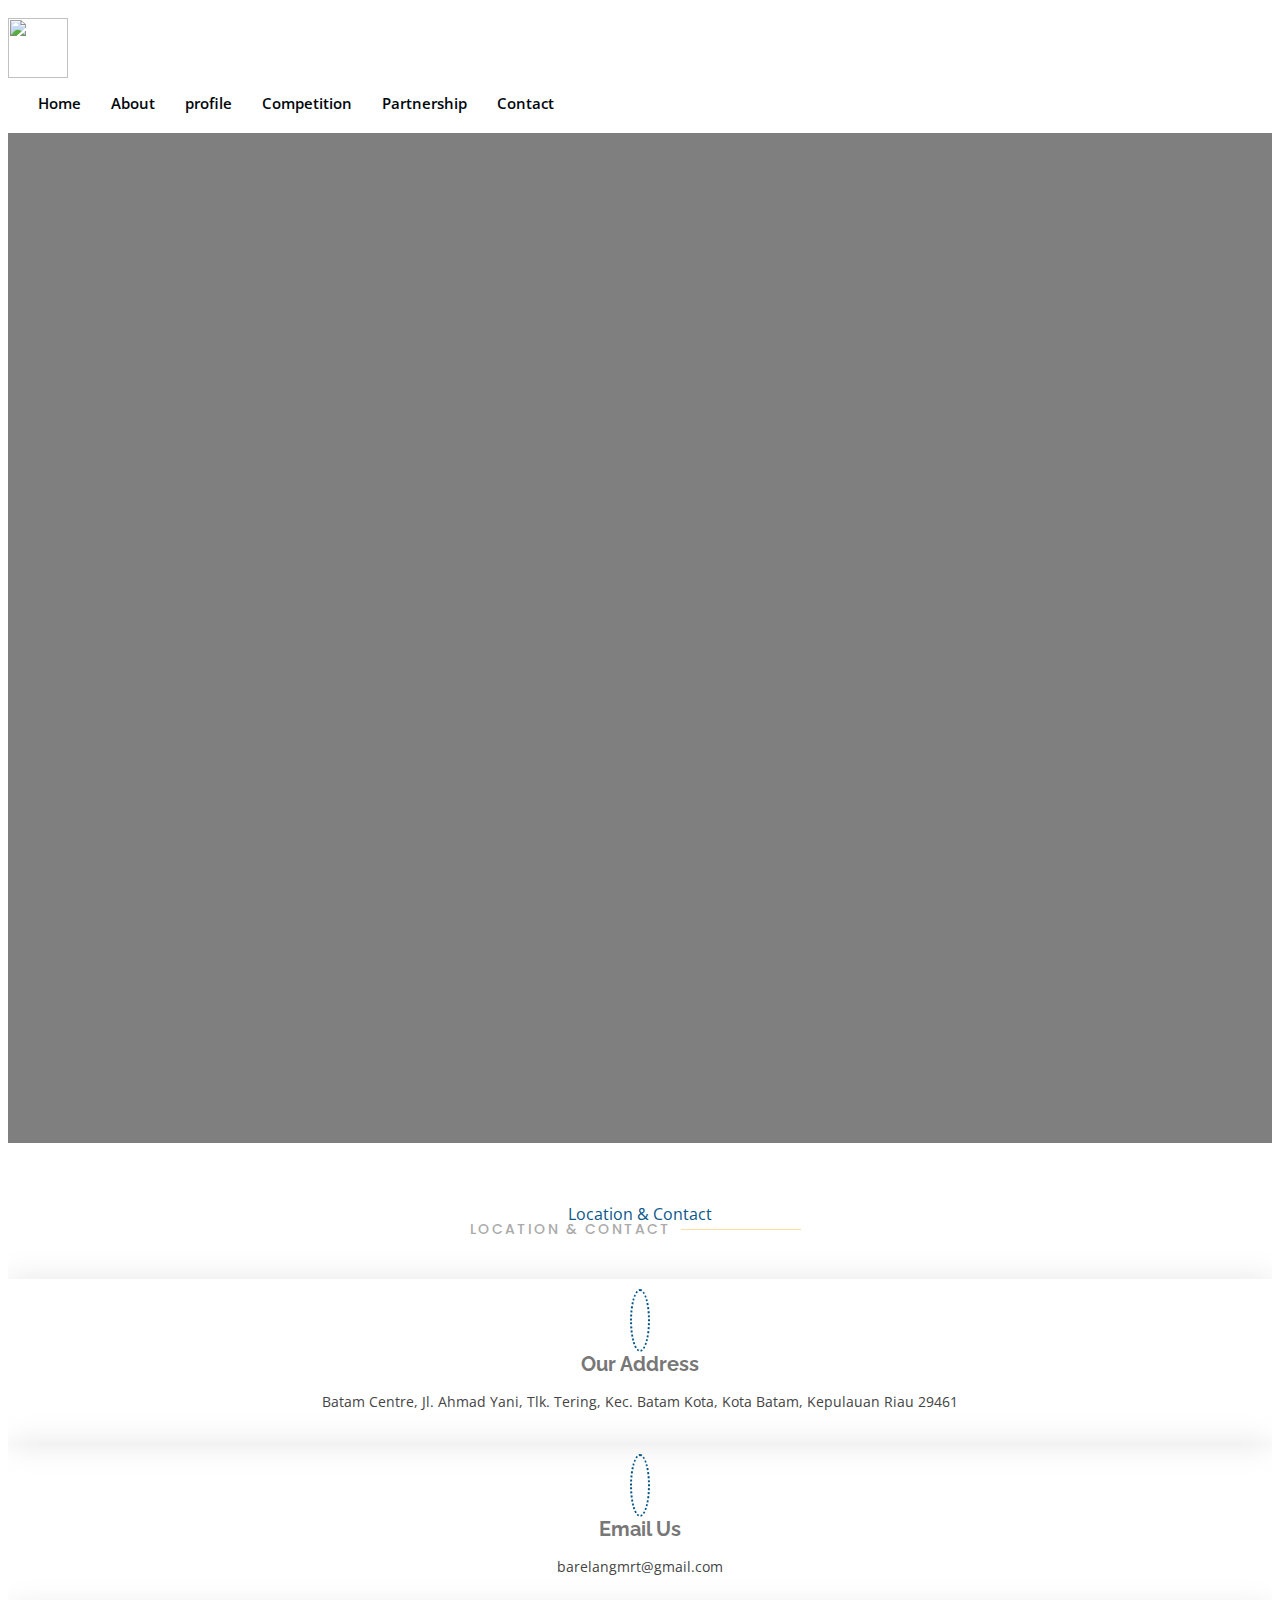
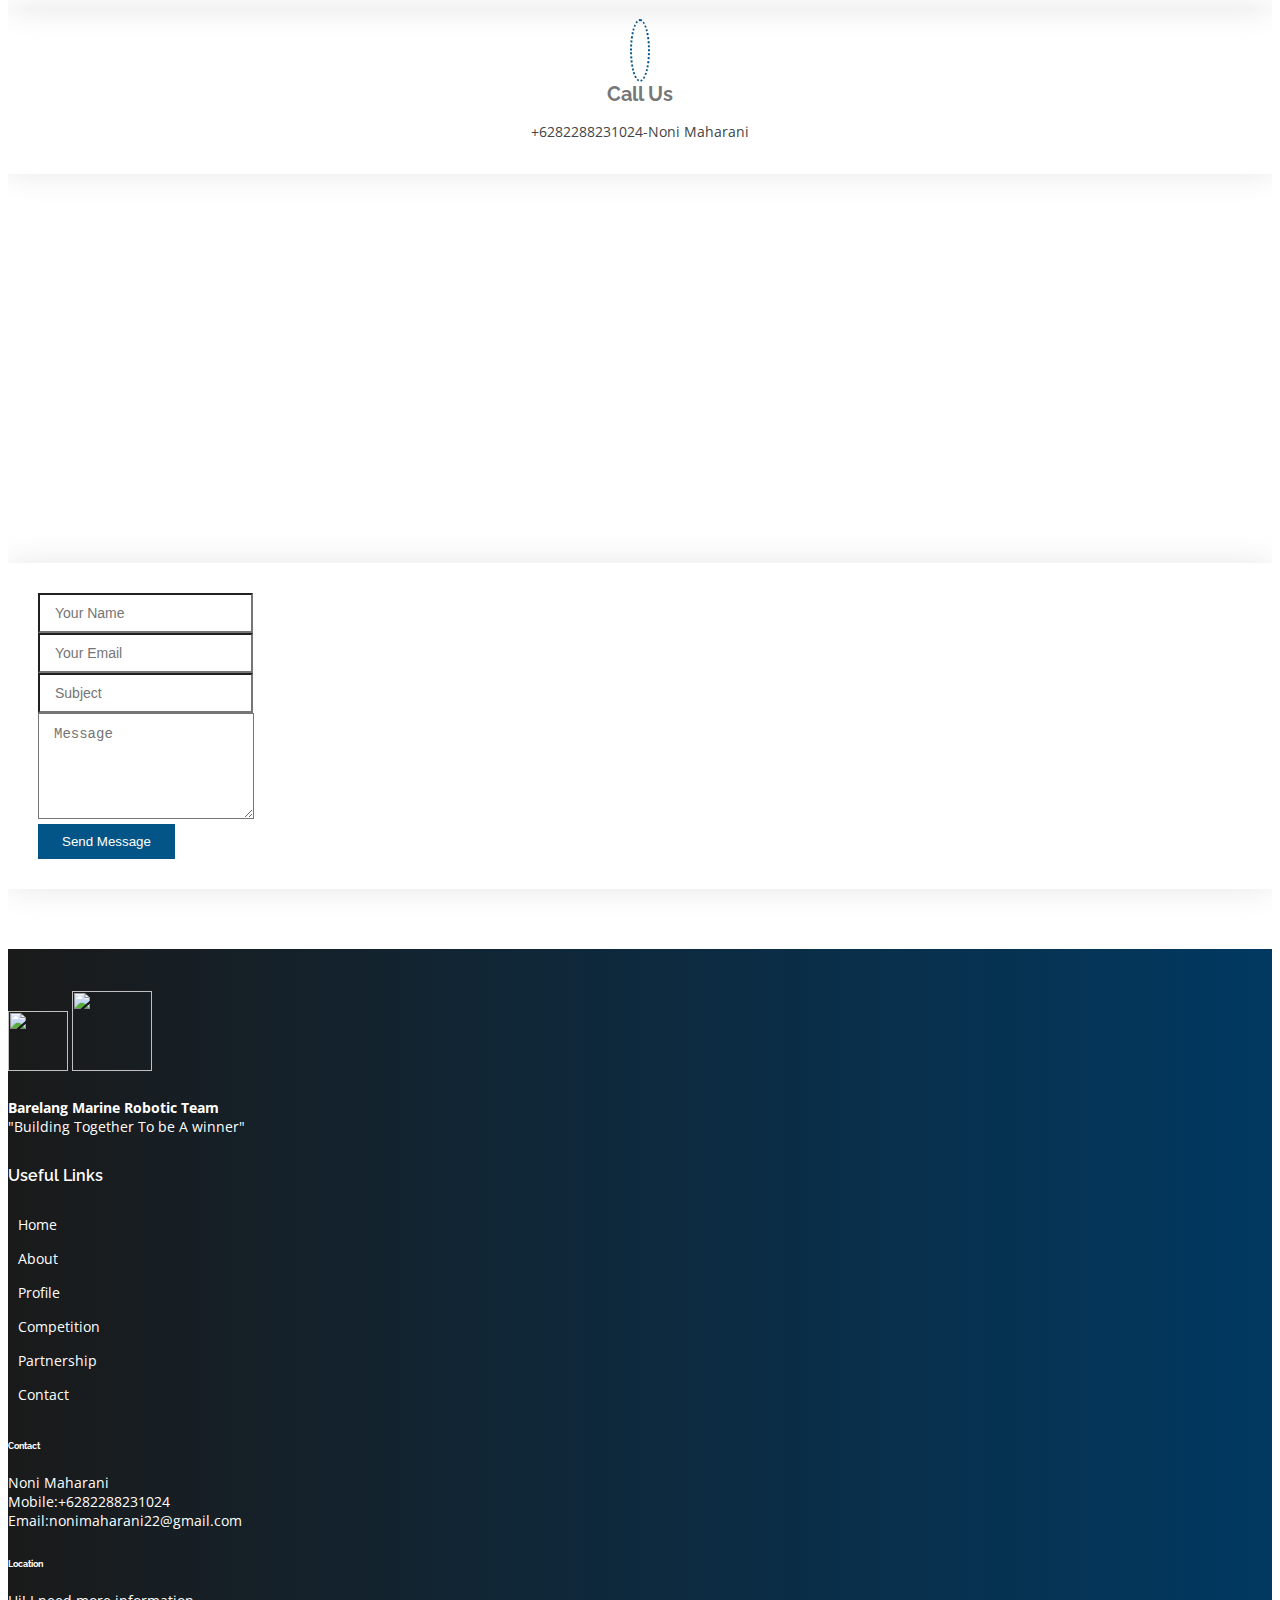
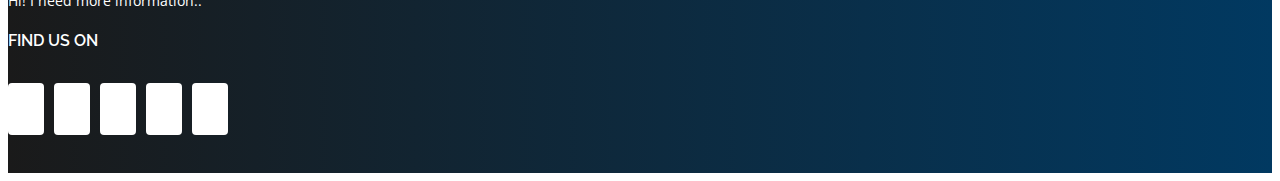
==== contact.html @ 6952b958 "Add files via upload" ====
<!DOCTYPE html>
<html lang="id">

<head>
    <meta charset="UTF-8">
    <meta name="viewport" content="width=device-width, initial-scale=1.0">

    <title>BRAIL POLIBATAM</title>
    <meta content="" name="description">
    <meta content="" name="keywords">
    <meta name="theme-color" content="#0d0072"/>
    <link rel="manifest" href="assets/js/web.webmanifest">
    <link rel="apple-touch-icon" href="assets/img/logo-barelang.png">
    
    <!-- Favicons -->
        <link href="assets/img/logo-barelang.png" rel="icon">

     <!-- Google Fonts -->
    <link href="https://fonts.googleapis.com/css?family=Open+Sans:300,300i,400,400i,600,600i,700,700i|Raleway:300,300i,400,400i,500,500i,600,600i,700,700i|Poppins:300,300i,400,400i,500,500i,600,600i,700,700i" rel="stylesheet">

     <!-- Vendor CSS Files -->
        <link href="assets/vendor/aos/aos.css" rel="stylesheet">
        <link href="assets/vendor/bootstrap/css/bootstrap.min.css" rel="stylesheet">
        <link href="assets/vendor/bootstrap-icons/bootstrap-icons.css" rel="stylesheet">
        <link href="assets/vendor/boxicons/css/boxicons.min.css" rel="stylesheet">
        <link href="assets/vendor/glightbox/css/glightbox.min.css" rel="stylesheet">
        <link href="assets/vendor/remixicon/remixicon.css" rel="stylesheet">
        <link href="assets/vendor/swiper/swiper-bundle.min.css" rel="stylesheet">
    <!-- Template Main CSS File -->
        <link href="assets/css/style.css" rel="stylesheet">
</head>

<body>
    <!-- ======= Header ======= -->
  <header id="header" class="fixed-top ">
    <div class="container d-flex align-items-center justify-content-lg-between">

      <!-- <h1 class="logo me-auto me-lg-0"><img style="width: 100px;px;height: -100px;px;" src="assets/img/logo-barelang.png"></h1> -->
      <img src="assets/img/logo-barelang.png" class="" width="60" height="60" alt="" style="margin-right:  50px;">
      <!-- .navbar -->
      <nav id="navbar" class="navbar order-last order-lg-0">
        <ul>
          <li><a class="nav-link scrollto active" href="index.html">Home</a></li>
          <li><a class="nav-link scrollto" href="struktur.html">About</a></li>
          <li><a class="nav-link scrollto" href="#history">profile</a></li>
          <li><a class="nav-link scrollto" href="#team">Competition</a></li>
          <li><a class="nav-link scrollto" href="#contact">Partnership</a></li>
          <li><a class="nav-link scrollto" href="contact.html">Contact</a></li>
        </ul>
        <i class="bi bi-list mobile-nav-toggle"></i>
      </nav>
      <!-- .navbar -->
    </div>
  </header>
<!-- End Header -->


 <!-- ======= Hero Section ======= -->
 <section id="hero" class="d-flex align-items-center">
  <div class="container position-relative" data-aos="fade-up" data-aos-delay="500">
    <center><h1>Location & Contact</h1></center>
    <center><a href="contact.html" class="btn-get-started scrollto">Get Started</a>
  </div>
</section><!-- End Hero -->

<!-- ======= Contact Section ======= -->
 
  <section id="contact1" class="contact1">
    <div class="container">
   
      <div class="section-title">
        <center><span>Location & Contact</span></center><span>
          <center><h2>Location & Contact</h2></center>
      </div>
     
      <div class="row" data-aos="fade-up">
        <div class="col-lg-4 col-md-6">
          <div class="info-box mb-4">
            <i class="bx bx-map"></i>
            <h3>Our Address</h3>
            <p>Batam Centre, Jl. Ahmad Yani, Tlk. Tering, 
                Kec. Batam Kota, Kota Batam, Kepulauan Riau 29461</p>
          </div>
        </div>
        
        <div class="col-lg-4 col-md-6">
            <div class="info-box mb-4">
              <i class="bx bx-envelope"></i>
              <h3>Email Us</h3>
              <p>barelangmrt@gmail.com</p>
            </div>
          </div>

          <div class="col-lg-4 col-md-6">
            <div class="info-box  mb-4">
              <i class="bx bx-phone-call"></i>
              <h3>Call Us</h3>
              <p>+6282288231024-Noni Maharani</p>
            </div>
          </div>

        </div>

      <div class ="container">
        <div class="row">
          <div class="col-lg-6 ">
            <iframe class="mb-4 mb-lg-0" src="https://www.google.com/maps/d/embed?mid=1Iu_VVcenQGxJH0qJL_sqmbbxE8Q&ehbc=2E312F" frameborder="0" style="border:0; width: 100%; height: 384px;" allowfullscreen></iframe>
          </div>

          <div class="col-lg-6">
            <form action="forms/contact.php" method="post" role="form" class="php-email-form">
              <div class="row">
                <div class="col-md-6 form-group">
                  <input type="text" name="name" class="form-control" id="name" placeholder="Your Name" required>
                </div>
                <div class="col-md-6 form-group mt-3 mt-md-0">
                  <input type="email" class="form-control" name="email" id="email" placeholder="Your Email" required>
                </div>
              </div>
              <div class="form-group mt-3">
                <input type="text" class="form-control" name="subject" id="subject" placeholder="Subject" required>
              </div>
              <div class="form-group mt-3">
                <textarea class="form-control" name="message" rows="5" placeholder="Message" required></textarea>
              </div>
              <div class="my-3">
                <div class="loading">Loading</div>
                <div class="error-message"></div>
                <div class="sent-message">Your message has been sent. Thank you!</div>
              </div>
              <div class="text-center"><button type="submit">Send Message</button></div>
            </form>
          </div>

        </div>

      </div>
    </section><!-- End Contact Section -->

    <!-- ======= Footer ======= -->
  <footer id="footer">
    <div class="footer-top">
      <div class="container">
        <div class="row">

          <div class="col-lg-3 col-md-6">
            <div class="footer-info">
              <img  src="assets/img/polibatam-logo.png.webp" style="height: 60px; width: 60px;"  style="margin-right:  -60px;">
              <img  src="assets/img/logo-barelang.png" style="height: 80px; width: 80px;" style="margin-right:  -60px;">
              <div class="copyright">
             <strong><span>Barelang Marine Robotic Team </span></strong><br>"Building Together To be A winner"</br>
               </div> 
            </div>
          </div>

          <div class="col-lg-2 col-md-6 footer-links">
            <h4>Useful Links</h4>
            <ul>
              <li><i class="bx bx-chevron-right"></i> <a href="index.html">Home</a></li>
              <li><i class="bx bx-chevron-right"></i> <a href="struktur.html">About</a></li>
              <li><i class="bx bx-chevron-right"></i> <a href="#">Profile</a></li>
              <li><i class="bx bx-chevron-right"></i> <a href="irc22.html">Competition</a></li>
              <li><i class="bx bx-chevron-right"></i> <a href="">Partnership</a></li>
              <li><i class="bx bx-chevron-right"></i> <a href="contact.html">Contact</a></li>
            </ul>
          </div>

          <div class="col-lg-3 col-md-5 footer-links">
            <!-- <h4>Strukture Dosen</h4> -->
                  <div class="card-body">
                    <li class="list-group-item border-0 d-flex align-items-center px-0 mb-1">
                      <div class="avatar me-2">
                        <!-- <img src="assets/img/polibatam-logo.png.webp" alt="" class="border-radius-lg shadow" style="width:50px;height: 45px;" > -->
                      </div>
                      <div class="d-flex align-items-start flex-column justify-content-center">
                        <h6 class="mb-0 text-sm">Contact</h6>
                        <p class="mb-0 text-xs">Noni Maharani <br> Mobile:+6282288231024  <br> Email:nonimaharani22@gmail.com</p>
                      </div>
                    </li>

                     

                      <li class="list-group-item border-0 d-flex align-items-center px-0 mb-1">
                        <div class="avatar me-2">
                          <!-- <img src="assets/img/polibatam-logo.png.webp" alt="" class="border-radius-lg shadow" style="width:50px;height: 45px;" > -->
                        </div>
                        <div class="d-flex align-items-start flex-column justify-content-center">
                          <h6 class="mb-0 text-sm">Location

                          </h6>
                          <p class="mb-0 text-xs">Hi! I need more information..</p>
                        </div>
                      </li>

                      
                  </div>
          </div>

          <div class="col-lg-4 col-md-4 footer-newsletter">
            <p> <div class="social-links mt-3">
              <h4>FIND US ON</h4>
              <a href="https://twitter.com/barelangmrt" class="twitter"><i class="bx bxl-twitter"></i></a>
              <a href="https://www.facebook.com/profile.php?id=100079520006653" class="facebook"><i class="bx bxl-facebook"></i></a>
              <a href="https://instagram.com/brailpolibatam?igshid=YmMyMTA2M2Y=" class="instagram"><i class="bx bxl-instagram"></i></a>
              <a href="https://youtube.com/channel/UCSx0rQeY7OEykHnznyTiXyw" class="google-plus"><i class="bx bxl-youtube"></i></a>
              <a href="#" class="linkedin"><i class="bx bxl-linkedin"></i></a>
            </div></p>
          </div>
        </div>
      </div>
    </div>
  </footer><!-- End Footer -->

  <div id="preloader"></div>
  <a href="#" class="back-to-top d-flex align-items-center justify-content-center"><i class="bi bi-arrow-up-short"></i></a>

  <!-- Vendor JS Files -->
  <script src="assets/vendor/purecounter/purecounter_vanilla.js"></script>
  <script src="assets/vendor/aos/aos.js"></script>
  <script src="assets/vendor/bootstrap/js/bootstrap.bundle.min.js"></script>
  <script src="assets/vendor/glightbox/js/glightbox.min.js"></script>
  <script src="assets/vendor/isotope-layout/isotope.pkgd.min.js"></script>
  <script src="assets/vendor/swiper/swiper-bundle.min.js"></script>
  <script src="assets/vendor/php-email-form/validate.js"></script>

  <!-- Template Main JS File -->
  <script src="assets/js/main.js"></script>
    <script src="assets/js/register.js"></script>
</body>
</html>
---- assets/css/style.css ----
body {
    font-family: "Open Sans", sans-serif;
    color: #0c5789;
  }
  
  a {
    color: #f68a1f;
    text-decoration: none;
  }
  
  a:hover {
    color: #d3ad7f;
    text-decoration: none;
  }
  
  h1,
  h2,
  h3,
  h4,
  h5,
  h6 {
    font-family: "Raleway", sans-serif;
  }
  
  .btn{
    margin-top: 1rem;
    display: inline-block;
    padding:.5rem 3rem;
    font-size: 1rem;
    color:#fff;
    background: #d3ad7f;
    cursor: pointer;
  }
  
  /*--------------------------------------------------------------
  # Back to top button
  --------------------------------------------------------------*/
  .back-to-top {
    position: fixed;
    visibility: hidden;
    opacity: 0;
    right: 15px;
    bottom: 15px;
    z-index: 996;
    /* background: ; */
    width: 40px;
    height: 40px;
    border-radius: 4px;
    transition: all 0.4s;
  }
  
  .back-to-top i {
    font-size: 28px;
    color: #151515;
    line-height: 0;
  }
  
  .back-to-top:hover {
    background: #151515;
  }
  
  .back-to-top:hover i {
    color: #ffc451;
  }
  
  .back-to-top.active {
    visibility: visible;
    opacity: 1;
  }
  
  /*--------------------------------------------------------------
  # Preloader
  --------------------------------------------------------------*/
  #preloader {
    position: fixed;
    top: 0;
    left: 0;
    right: 0;
    bottom: 0;
    z-index: 9999;
    overflow: hidden;
    background: rgb(1, 20, 48); 
    /* background: url(../img/KRT.png); */
  }
  
  #preloader:before {
    content: "";
    position: fixed;
    top: calc(50% - 0px);
    left: calc(50% - 30px);
    border: 6px solid #fff;
    border-top-color: rgb(5, 49, 116);
    border-bottom-color: rgb(5, 48, 116);
    border-radius: 50%;
    width: 60px;
    height: 60px;
    -webkit-animation: animate-preloader 50s linear infinite;
    animation: animate-preloader 50s linear infinite;
  }
  
  @-webkit-keyframes animate-preloader {
    0% {
      transform: rotate(0deg);
    }
  
    100% {
      transform: rotate(360deg);
    }
  }
  
  @keyframes animate-preloader {
    0% {
      transform: rotate(0deg);
    }
  
    100% {
      transform: rotate(360deg);
    }
  }
  
  /*--------------------------------------------------------------
  # Disable aos animation delay on mobile devices
  --------------------------------------------------------------*/
  @media screen and (max-width: 768px) {
    [data-aos-delay] {
      transition-delay: 0 !important;
    }
  }
  
  /*--------------------------------------------------------------
  # Header
  --------------------------------------------------------------*/
  #header {
    transition: all 0.5s;
    z-index: 997;
    padding: 10px 0;
  }
  
  #header.header-scrolled,
  #header.header-inner-pages {
    background:  #fff;
  }
  
  #header .logo {
    margin: 0;
    padding: 0;
    line-height: 1;
    font-weight: 700;
    letter-spacing: 2px;
    text-transform: uppercase;
  }
  
  #header .logo a span {
    color: #ffc451;
  }
  
  #header .logo img {
    max-height: 40px;
  }
  
  /*--------------------------------------------------------------
  #  Get Startet Button
  --------------------------------------------------------------*/
  .get-started-btn {
    color: rgb(9, 9, 9);
    border-radius: 4px;
    padding: 7px 25px 8px 25px;
    white-space: nowrap;
    transition: 0.3s;
    font-size: 14px;
    display: inline-block;
    border: 2px solid #ffc451;
  }
  
  .get-started-btn:hover {
    background: #ffbb38;
    color: #343a40;
  }
  
  @media (max-width: 992px) {
    .get-started-btn {
      padding: 7px 20px 8px 20px;
      margin-right: 15px;
    }
  }
  
  /*--------------------------------------------------------------
  # Navigation Menu
  --------------------------------------------------------------*/
  /**
  * Desktop Navigation 
  */
  .navbar {
    padding: 0;
  }
  
  .navbar ul {
    margin: 0;
    padding: 0;
    display: flex;
    list-style: none;
    align-items: center;
  }
  
  .navbar li {
    position: relative;
  }
  
  .navbar a,
  .navbar a:focus {
    display: flex;
    align-items: center;
    justify-content: space-between;
    padding: 10px 0 10px 30px;
    font-size: 15px;
    font-weight: 600;
    color: #00070c;
    white-space: nowrap;
    transition: 0.3s;
  }
  
  .navbar a i,
  .navbar a:focus i {
    font-size: 12px;
    line-height: 0;
    margin-left: 5px;
  }
  
  .navbar a:hover,
  .navbar .active,
  .navbar .active:focus,
  .navbar li:hover>a {
    color: #00070c;
  }
  
  /**
  * Mobile Navigation 
  */
  .mobile-nav-toggle {
    color: #fff;
    font-size: 28px;
    cursor: pointer;
    display: none;
    line-height: 0;
    transition: 0.5s;
  }
  
  @media (max-width: 991px) {
    .mobile-nav-toggle {
      display: block;
    }
  
    .navbar ul {
      display: none;
    }
  }
  
  .navbar-mobile {
    position: fixed;
    overflow: hidden;
    top: 0;
    right: 0;
    left: 0;
    bottom: 0;
    background: rgba(5, 78, 129, 0.9);
    transition: 0.3s;
    z-index: 999;
  }
  
  .navbar-mobile .mobile-nav-toggle {
    position: absolute;
    top: 15px;
    right: 15px;
  }
  
  .navbar-mobile ul {
    display: block;
    position: absolute;
    top: 55px;
    right: 15px;
    bottom: 15px;
    left: 15px;
    padding: 10px 0;
    background-color: #022841;
    overflow-y: auto;
    transition: 0.3s;
  }
  
  .navbar-mobile a,
  .navbar-mobile a:focus {
    padding: 10px 20px;
    font-size: 15px;
    color: #0c5789;
  }
  
  .navbar-mobile a:hover,
  .navbar-mobile .active,
  .navbar-mobile li:hover>a {
    color: #0c5789;
    background-color: #ffc451;
  }
  
  .navbar-mobile .getstarted,
  .navbar-mobile .getstarted:focus {
    margin: 15px;
  }
  
  .navbar-mobile .dropdown ul {
    position: static;
    display: none;
    margin: 10px 20px;
    padding: 10px 0;
    z-index: 99;
    opacity: 1;
    visibility: visible;
    background: #0c5789;
    box-shadow: 0px 0px 30px rgba(1, 14, 44, 0.25);
  }
  
  .navbar-mobile .dropdown ul li {
    min-width: 200px;
  }
  
  .navbar-mobile .dropdown ul a {
    padding: 10px 20px;
    color: #151515;
  }
  
  .navbar-mobile .dropdown ul a i {
    font-size: 12px;
  }
  
  .navbar-mobile .dropdown ul a:hover,
  .navbar-mobile .dropdown ul .active:hover,
  .navbar-mobile .dropdown ul li:hover>a {
    background-color: #ffc451;
  }
  
  .navbar-mobile .dropdown>.dropdown-active {
    display: block;
  }
  
  /*--------------------------------------------------------------
  # Home Section
  --------------------------------------------------------------*/
  #home {
    width: 100%;
    height: 100vh;
    background: url("../img/background1.png") top center;
    background-size: cover;
    position: relative;
  }
  
  #home:before {
    content: "";
    background: rgba(2, 53, 69, 0.6);
    position: absolute;
    bottom: 0;
    top: 0;
    left: 0;
    right: 0;
  }
  
  #home .container {
    position: relative;
    padding-top: 74px;
    text-align: center;
  }
  
  #home h1 {
    text-align: center;
    margin: 0;
    font-size: 56px;
    font-weight: 700;
    line-height: 64px;
    color: transparent;
    text-transform: uppercase;
    -webkit-text-stroke: 1px #ffffff;
    background: url(../img/back.png);
    -webkit-background-clip: text;
    background-position: 0 0;
    animation: back 20s linear infinite;
  }
  
  @keyframes back{
    100%{
        background-position: 2000px 0;
    }
  }
  
  #home h2 {
    color: rgba(255, 255, 255, 0.9);
    margin: 10px 0 0 0;
    font-size: 24px;
  }
  
  #home .image {
    padding: 30px 20px;
    transition: ease-in-out 0.3s;
    border: 1px solid rgba(255, 255, 255, 0.3);
    height: 100%;
    text-align: center;
  }
  
  #home .image i {
    font-size: 32px;
    line-height: 1;
    color: #ffc451;
  }
  
  #home .image h3 {
    font-weight: 700;
    margin: 10px 0 0 0;
    padding: 0;
    line-height: 1;
    font-size: 20px;
    line-height: 26px;
  }
  
  #home .image h3 a {
    color: #fff;
    transition: ease-in-out 0.3s;
  }
  
  #home .image h3 a:hover {
    color: #ffc451;
  }
  
  #home .image:hover {
    border-color: #ffc451;
  }
  
  @media (min-width: 1024px) {
    #home {
      background-attachment: fixed;
    }
  }
  
  @media (max-width: 768px) {
    #home {
      height: auto;
    }
  
    #home h1 {
      font-size: 28px;
      line-height: 36px;
    }
  
    #home h2 {
      font-size: 20px;
      line-height: 24px;
    }
  
    .ytb{
      height: 300px;
      width : 500px;
    }
    .map{
      height: 400px;
      width: 600px;
      padding-bottom: 50px;
      padding-left: 30px;
    }
  
    .row mt-5{
      padding-left: 40px;
    }
  }
  
  /*--------------------------------------------------------------
  # Sections General
  --------------------------------------------------------------*/
  section {
    padding: 60px 0;
    overflow: hidden;
  }
  
  .section-title {
    padding-bottom: 40px;
  }
  
  .section-title h2 {
    font-size: 14px;
    font-weight: 500;
    padding: 0;
    line-height: 1px;
    margin: 0 0 5px 0;
    letter-spacing: 2px;
    text-transform: uppercase;
    color: #aaaaaa;
    font-family: "Poppins", sans-serif;
  }
  
  .section-title h2::after {
    content: "";
    width: 120px;
    height: 1px;
    display: inline-block;
    background: #ffde9e;
    margin: 4px 10px;
  }
  
  .section-title p {
    margin: 0;
    margin: 0;
    font-size: 36px;
    font-weight: 700;
    text-transform: uppercase;
    font-family: "Poppins", sans-serif;
    color: #151515;
  }
  
  /*--------------------------------------------------------------
  # About
  --------------------------------------------------------------*/
  .about{
    background-color:  #fff; 
  }
  
  .about .content span{
    color:#d3ad7f
  }
  
  .about .content .count-box {
    padding: 20px ;
    width: 50%;
  }
  
  .about .content .count-box i {
    display: block;
    font-size: 36px;
    color: #022841;
    float: left;
  }
  
  .about .content h3 {
    font-weight: 600;
    font-size: 20px;
    font-family: "Poppins", sans-serif;
    color: #022841;
  }
  
  .about .content ul {
    list-style: none;
    padding: 0;
    color: #022841;
  }
  
  .about .content p {
    color: #022841;
  }
  
  .about .content ul li {
    padding: 0 0 8px 26px;
    position: relative;
    color: #022841;
  }
  
  .about .content ul i {
    position: absolute;
    font-size: 20px;
    left: 0;
    top: -3px;
    color: #ffc451;
  }
  
  .about .content p:last-child {
    margin-bottom: 0;
    color: #022841;
  }
  
  
  /*--------------------------------------------------------------
  # Clients
  --------------------------------------------------------------*/
  .clients {
    padding-top: 50px;
    background-color: #032f4b;
  }
  
  .clients .swiper-slide img {
    opacity: 0.5;
    transition: 0.3s;
    filter: grayscale(100);
  }
  
  .clients .swiper-slide img:hover {
    filter: none;
    opacity: 1;
  }
  
  .clients .swiper-pagination {
    margin-top: 20px;
    position: relative;
  }
  
  .clients .swiper-pagination .swiper-pagination-bullet {
    width: 12px;
    height: 12px;
    background-color: #ffc451;
    opacity: 1;
    background-color: #ffc451;
  }
  
  .clients .swiper-pagination .swiper-pagination-bullet-active {
    background-color: #fff;
    background-color: rgb(1, 27, 45);
  }

  /*--------------------------------------------------------------
  # MOTTO
  --------------------------------------------------------------*/
 motto{
    background-color: #1a1a1a;
  }
  
  .motto .content span{
    color:#d3ad7f;
  }
  
  .motto .content h3 {
    font-weight: 700;
    font-size: 28px;
    font-family: "Poppins", sans-serif;
    color: #fff;
  }
  
  .motto .box-container{
    display: grid;
    grid-template-columns: repeat(auto-fit, minmax(30rem, 1fr));
    gap:1.5rem;
  }
  
  .motto .box-container .box{
    border: .1rem solid rgba(255,255,255,.3);
    text-align: center;
    padding:3rem 2rem;
  }
  
  .motto .box-container .box p{
    font-size: 1rem;
    line-height: 1.8;
    color:#fff;
    padding:2rem 0;
  }
  
  .motto .box-container .box .user{
    height: 7rem;
    width: 7rem;
    border-radius: 50%;
    object-fit: cover;
  }
  
  .motto .box-container .box h3{
    padding:1rem 0;
    font-size: 2rem;
    color:#fff;
  }
  
  .motto .box-container .box .stars i{
    font-size: 1.5rem;
    color: #d3ad7f;
  }*/ 
  
  /*--------------------------------------------------------------
  # Team
  --------------------------------------------------------------*/
  /*--------------------------------------------------------------
# Team
--------------------------------------------------------------*/
.team .member {
  text-align: center;
  margin-bottom: 20px;
  box-shadow: 0px 0px 12px 0px rgba(0, 0, 0, 0.1);
  padding: 30px 20px;
  background: #fff;
}

.team .member img {
  max-width: 60%;
  border-radius: 50%;
  margin: 0 0 30px 0;
}

.team .member h4 {
  font-weight: 700;
  margin-bottom: 2px;
  font-size: 18px;
}

.team .member span {
  font-style: italic;
  display: block;
  font-size: 13px;
}

.team .member p {
  padding-top: 10px;
  font-size: 14px;
  font-style: italic;
  color: #aaaaaa;
}

.team .member .social {
  margin-top: 15px;
}

.team .member .social a {
  color: #919191;
  transition: 0.3s;
}

.team .member .social a:hover {
  color: #cc1616;
}

.team .member .social i {
  font-size: 18px;
  margin: 0 2px;
}
  
  
  /*--------------------------------------------------------------
  # Cta
  --------------------------------------------------------------*/
  .motto {
    background: linear-gradient(rgba(2, 2, 2, 0.5), rgba(0, 0, 0, 0.5)), url("../img/Techno.jpg") fixed center center;
    background-size: cover;
    padding: 60px 0;
  }
  
  .motto .content span{
    color:#d3ad7f;
  }
  
  .motto h3 {
    color: #fff;
    font-size: 28px;
    font-weight: 700;
  }
  
  .motto p {
    color: #fff;
  }
  
  .motto .box-container .box{
    border: .1rem solid rgba(243, 241, 238, 0.966);
    text-align: center;
    padding:3rem 2rem;
  }
  
  .motto .motto-btn {
    font-family: "Raleway", sans-serif;
    font-weight: 600;
    font-size: 16px;
    letter-spacing: 1px;
    display: inline-block;
    padding: 8px 28px;
    border-radius: 4px;
    transition: 0.5s;
    margin-top: 10px;
    border: 2px solid #fff;
    color: #fff;
  }
  
  .motto .motto-btn:hover {
    background: #ffc451;
    border-color: #ffc451;
    color: #151515;
  }
  
  /*--------------------------------------------------------------
  # Portfolio
  --------------------------------------------------------------*/
  .portfolio .portfolio-item {
    margin-bottom: 30px;
  }
  
  .portfolio #portfolio-flters {
    padding: 0;
    margin: 0 auto 20px auto;
    list-style: none;
    text-align: center;
  }
  
  .portfolio #portfolio-flters li {
    cursor: pointer;
    display: inline-block;
    padding: 8px 15px 10px 15px;
    font-size: 14px;
    font-weight: 600;
    line-height: 1;
    text-transform: uppercase;
    color: #444444;
    margin-bottom: 5px;
    transition: all 0.3s ease-in-out;
    border-radius: 3px;
  }
  
  .portfolio #portfolio-flters li:hover,
  .portfolio #portfolio-flters li.filter-active {
    color: #151515;
    background: #ffc451;
  }
  
  .portfolio #portfolio-flters li:last-child {
    margin-right: 0;
  }
  
  .portfolio .portfolio-wrap {
    transition: 0.3s;
    position: relative;
    overflow: hidden;
    z-index: 1;
    background: rgba(21, 21, 21, 0.6);
  }
  
  .portfolio .portfolio-wrap::before {
    content: "";
    background: rgba(21, 21, 21, 0.6);
    position: absolute;
    left: 0;
    right: 0;
    top: 0;
    bottom: 0;
    transition: all ease-in-out 0.3s;
    z-index: 2;
    opacity: 0;
  }
  
  .portfolio .portfolio-wrap img {
    transition: all ease-in-out 0.3s;
  }
  
  .portfolio .portfolio-wrap .portfolio-info {
    opacity: 0;
    position: absolute;
    top: 0;
    left: 0;
    right: 0;
    bottom: 0;
    z-index: 3;
    transition: all ease-in-out 0.3s;
    display: flex;
    flex-direction: column;
    justify-content: flex-end;
    align-items: flex-start;
    padding: 20px;
  }
  
  .portfolio .portfolio-wrap .portfolio-info h4 {
    font-size: 20px;
    color: #fff;
    font-weight: 600;
  }
  
  .portfolio .portfolio-wrap .portfolio-info p {
    color: rgba(255, 255, 255, 0.7);
    font-size: 14px;
    text-transform: uppercase;
    padding: 0;
    margin: 0;
    font-style: italic;
  }
  
  .portfolio .portfolio-wrap .portfolio-links {
    text-align: center;
    z-index: 4;
  }
  
  .portfolio .portfolio-wrap .portfolio-links a {
    color: #fff;
    margin: 0 5px 0 0;
    font-size: 28px;
    display: inline-block;
    transition: 0.3s;
  }
  
  .portfolio .portfolio-wrap .portfolio-links a:hover {
    color: #ffc451;
  }
  
  .portfolio .portfolio-wrap:hover::before {
    opacity: 1;
  }
  
  .portfolio .portfolio-wrap:hover img {
    transform: scale(1.2);
  }
  
  .portfolio .portfolio-wrap:hover .portfolio-info {
    opacity: 1;
  }
  
  /*--------------------------------------------------------------
  # Portfolio Details
  --------------------------------------------------------------*/
  .portfolio-details {
    padding-top: 40px;
  }
  
  .portfolio-details .portfolio-details-slider img {
    width: 100%;
  }
  
  .portfolio-details .portfolio-details-slider .swiper-pagination {
    margin-top: 20px;
    position: relative;
  }
  
  .portfolio-details .portfolio-details-slider .swiper-pagination .swiper-pagination-bullet {
    width: 12px;
    height: 12px;
    background-color: #fff;
    opacity: 1;
    border: 1px solid #ffc451;
  }
  
  .portfolio-details .portfolio-details-slider .swiper-pagination .swiper-pagination-bullet-active {
    background-color: #ffc451;
  }
  
  .portfolio-details .portfolio-info {
    padding: 30px;
    box-shadow: 0px 0 30px rgba(21, 21, 21, 0.08);
  }
  
  .portfolio-details .portfolio-info h3 {
    font-size: 22px;
    font-weight: 700;
    margin-bottom: 20px;
    padding-bottom: 20px;
    border-bottom: 1px solid #eee;
  }
  
  .portfolio-details .portfolio-info ul {
    list-style: none;
    padding: 0;
    font-size: 15px;
  }
  
  .portfolio-details .portfolio-info ul li+li {
    margin-top: 10px;
  }
  
  .portfolio-details .portfolio-description {
    padding-top: 30px;
  }
  
  .portfolio-details .portfolio-description h2 {
    font-size: 26px;
    font-weight: 700;
    margin-bottom: 20px;
  }
  
  .portfolio-details .portfolio-description p {
    padding: 0;
  }
  
  /*--------------------------------------------------------------
  # History
  --------------------------------------------------------------*/
  .history{
    background-color: #1d2e42;
  }
  
  .history .section-title p{
    color: #fff;
  }
  
  .history .content {
    padding: 30px 0;
  }
  
  .history .content h3 {
    font-weight: 700;
    font-size: 34px;
    color: #fff;
  }
  
  .history .content p {
    margin-bottom: 0;
    color : #fff;
  }
  
  .history .content .count-box {
    padding: 20px ;
    width: 100%;
  }
  
  .history .content .count-box i {
    display: block;
    font-size: 36px;
    color: #ffc451;
    float: left;
  }
  
  .history.content .count-box span {
    font-size: 36px;
    line-height: 30px;
    display: block;
    font-weight: 700;
    color: #fff;
    margin-left: 50px;
  }
  
  .history .content .count-box p {
    padding: 15px 0 0 0;
    margin: 0 0 0 50px;
    font-family: "Raleway", sans-serif;
    font-size: 14px;
    color: #fff;
  }
  
  .history .content .count-box a {
    font-weight: 600;
    display: block;
    margin-top: 20px;
    color: #fff;
    font-size: 15px;
    font-family: "Poppins", sans-serif;
    transition: ease-in-out 0.3s;
  }
  
  .history .content .count-box a:hover {
    color: #626262;
  }
  
  .history .image {
    background: url("../img/foto!.png") center center no-repeat;
    background-size: cover;
    min-height: 400px;
  }
  .history .btn-get-started {
    font-family: "Raleway", sans-serif;
    font-weight: 500;
    font-size: 16px;
    letter-spacing: 1px;
    display: inline-block;
    padding: 10px 30px;
    border-radius: 50px;
    transition: 0.5s;
    color: #fff;
    border: 2px solid #fff;
  }
  .history .btn-get-started:hover {
    background: rgba(255, 255, 255, 0.221);
    color: #fff;
  }
  
  @media (max-width: 991px) {
    .counts .image {
      text-align: center;
    }
  
    .counts .image img {
      max-width: 80%;
    }
  }
  
  @media (max-width: 667px) {
    .counts .image img {
      max-width: 100%;
    }
  }
  
  /*--------------------------------------------------------------
  # Testimonials
  --------------------------------------------------------------*/
  .testimonials {
    padding: 80px 0;
    background: url("../img/testimonials-bg.jpg") no-repeat;
    background-position: center center;
    background-size: cover;
    position: relative;
  }
  
  .testimonials::before {
    content: "";
    position: absolute;
    left: 0;
    right: 0;
    top: 0;
    bottom: 0;
    background: rgba(0, 0, 0, 0.7);
  }
  
  .testimonials .section-header {
    margin-bottom: 40px;
  }
  
  .testimonials .testimonials-carousel,
  .testimonials .testimonials-slider {
    overflow: hidden;
  }
  
  .testimonials .testimonial-item {
    text-align: center;
    color: #fff;
  }
  
  .testimonials .testimonial-item .testimonial-img {
    width: 100px;
    border-radius: 50%;
    border: 6px solid rgba(255, 255, 255, 0.15);
    margin: 0 auto;
  }
  
  .testimonials .testimonial-item h3 {
    font-size: 20px;
    font-weight: bold;
    margin: 10px 0 5px 0;
    color: #fff;
  }
  
  .testimonials .testimonial-item h4 {
    font-size: 14px;
    color: #ddd;
    margin: 0 0 15px 0;
  }
  
  .testimonials .testimonial-item .quote-icon-left,
  .testimonials .testimonial-item .quote-icon-right {
    color: rgba(255, 255, 255, 0.6);
    font-size: 26px;
  }
  
  .testimonials .testimonial-item .quote-icon-left {
    display: inline-block;
    left: -5px;
    position: relative;
  }
  
  .testimonials .testimonial-item .quote-icon-right {
    display: inline-block;
    right: -5px;
    position: relative;
    top: 10px;
  }
  
  .testimonials .testimonial-item p {
    font-style: italic;
    margin: 0 auto 15px auto;
    color: #eee;
  }
  
  .testimonials .swiper-pagination {
    margin-top: 20px;
    position: relative;
  }
  
  .testimonials .swiper-pagination .swiper-pagination-bullet {
    width: 12px;
    height: 12px;
    background-color: rgba(255, 255, 255, 0.4);
    opacity: 0.5;
  }
  
  .testimonials .swiper-pagination .swiper-pagination-bullet-active {
    background-color: #ffc451;
    opacity: 1;
  }
  
  @media (min-width: 1024px) {
    .testimonials {
      background-attachment: fixed;
    }
  }
  
  @media (min-width: 992px) {
    .testimonials .testimonial-item p {
      width: 80%;
    }
  }
  
  
  /*--------------------------------------------------------------
  # Contact
  --------------------------------------------------------------*/
  .contact .contact-about h3 {
    font-size: 28px;
    margin: 0 0 10px 0;
    padding: 0;
    line-height: 1;
    font-weight: 700;
    letter-spacing: 1px;
    color: #222222;
  }
  
  .contact .contact-about p {
    font-size: 14px;
    line-height: 24px;
    font-family: "Raleway", sans-serif;
    color: #888;
  }
  
  .contact .social-links {
    padding-bottom: 20px;
  }
  
  .contact .social-links a {
    font-size: 18px;
    display: inline-block;
    background: #fff;
    color: #3498db;
    line-height: 1;
    padding: 8px 0;
    margin-right: 4px;
    border-radius: 50%;
    text-align: center;
    width: 36px;
    height: 36px;
    transition: 0.3s;
    border: 1px solid #3498db;
  }
  
  .contact .social-links a:hover {
    background: #3498db;
    color: #fff;
  }
  
  .contact .info {
    color: #444444;
  }
  
  .contact .info i {
    font-size: 32px;
    color: #3498db;
    float: left;
    line-height: 1;
  }
  
  .contact .info p {
    padding: 0 0 10px 42px;
    line-height: 28px;
    font-size: 14px;
  }
  
  .contact .php-email-form .error-message {
    display: none;
    color: #fff;
    background: #ed3c0d;
    text-align: left;
    padding: 15px;
    font-weight: 600;
  }
  
  .contact .php-email-form .error-message br+br {
    margin-top: 25px;
  }
  
  .contact .php-email-form .sent-message {
    display: none;
    color: #fff;
    background: #18d26e;
    text-align: center;
    padding: 15px;
    font-weight: 600;
  }
  
  .contact .php-email-form .loading {
    display: none;
    background: #fff;
    text-align: center;
    padding: 15px;
  }
  
  .contact .php-email-form .loading:before {
    content: "";
    display: inline-block;
    border-radius: 50%;
    width: 24px;
    height: 24px;
    margin: 0 10px -6px 0;
    border: 3px solid #18d26e;
    border-top-color: #eee;
    -webkit-animation: animate-loading 1s linear infinite;
    animation: animate-loading 1s linear infinite;
  }
  
  .contact .php-email-form .form-group {
    margin-bottom: 20px;
  }
  
  .contact .php-email-form input,
  .contact .php-email-form textarea {
    border-radius: 0;
    box-shadow: none;
    font-size: 14px;
    padding: 10px 15px;
  }
  
  .contact .php-email-form input:focus,
  .contact .php-email-form textarea:focus {
    border-color: #3498db;
  }
  
  .contact .php-email-form button[type=submit] {
    background: #3498db;
    border: 0;
    padding: 10px 24px;
    color: #fff;
    transition: 0.4s;
    border-radius: 50px;
  }
  
  .contact .php-email-form button[type=submit]:hover {
    background: #2383c4;
  }
  
  @-webkit-keyframes animate-loading {
    0% {
      transform: rotate(0deg);
    }
  
    100% {
      transform: rotate(360deg);
    }
  }
  
  @keyframes animate-loading {
    0% {
      transform: rotate(0deg);
    }
  
    100% {
      transform: rotate(360deg);
    }
  }
  
  /*--------------------------------------------------------------
  # Footer
  --------------------------------------------------------------*/
  #footer {
    background: linear-gradient(to right, #1a1a1a, #013961);
    padding: 0 0 20px 0;
    color: #fff;
    font-size: 14px;
    align-items: center;
  }
  
  #footer .footer-top {
    background: linear-gradient(to center, #1a1a1a,  #013961);
    padding: 40px 0 0px 0;
  }
  
  #footer .footer-top .footer-info {
    margin-bottom: 30px;
    margin-right: 40px ;
  }
  
  #footer .footer-top .footer-info img {
    margin: 0 0 20px 0;
    padding: 2px 0 2px 0;
    line-height: 1;
    font-weight: 700;
    text-transform: uppercase;
  }
  
  #footer .footer-top .footer-info p {
    font-size: 14px;
    line-height: 24px;
    margin-bottom: 0;
    font-family: "Raleway", sans-serif;
    color: #fff;
  }
  
  #footer .footer-top .social-links a {
    font-size: 18px;
    display: inline-block;
    background: #fff ;
    color: #5c4024 ;
    line-height: 1;
    padding: 8px 0;
    margin-right: 6px;
    border-radius: 4px;
    text-align: center;
    width: 36px;
    height: 36px;
    transition: 0.3s;
  }
  
  #footer .footer-top .social-links a:hover {
    background: #ffc451;
    color: #151515;
    text-decoration: none;
  }
  
  #footer .footer-top h4 {
    font-size: 16px;
    font-weight: 600;
    color: #fff;
    position: relative;
    padding-bottom: 12px;
  }
  
  #footer .footer-top .footer-links {
    margin-bottom: 10px;
  }
  
  #footer .footer-top .footer-links ul {
    list-style: none;
    padding: 0;
    margin: 0;
    margin-right: 40px ;
  }
  
  #footer .footer-top .footer-links ul i {
    padding-right: 10px;
    color: #ffc451;
    font-size: 18px;
    line-height: 1;
  }
  
  #footer .footer-top .footer-links ul li {
    padding: 10px 0;
    display: flex;
    align-items: center;
  }
  
  #footer .footer-top .footer-links ul li:first-child {
    padding-top: 0;
  }
  
  #footer .footer-top .footer-links ul a {
    color: #fff;
    transition: 0.3s;
    display: inline-block;
    line-height: 1;
  }
  
  #footer .footer-top .footer-links ul a:hover {
    color: #ffc451;
  }
  
  #footer .footer-top .footer-links list {
    color: #ffc451;
  }
  
  #footer .footer-top .footer-newsletter form {
    margin-top: 30px;
    background: #fff;
    padding: 6px 10px;
    position: relative;
    border-radius: 4px;
  }
  
  #footer .copyright {
    text-align: left;
    padding-top: 5px;
  }
  
  #footer .credits {
    padding-top: 10px;
    text-align: center;
    font-size: 13px;
    color: #fff;
  }

  /*--------------------------------------------------------------
# Hero Section CONTACT
--------------------------------------------------------------*/
#hero {
  width: 100%;
  height: calc(100vh - 10px);
  background: url("../img/Techno.jpg") top center;
  background-size: cover;
  position: relative;
}

#hero:before {
  content: "";
 background: rgba(0, 0, 0, 0.5); 
  position: absolute;
  bottom: 0;
  top: 0;
  left: 0;
  right: 0;
}

#hero h1 {
  margin: 0 0 10px 0;
  font-size: 48px;
  font-weight: 700;
  line-height: 56px;
  text-transform: uppercase;
  color:  #fff;
}

#hero h2 {
  color: #eee;
  margin-bottom: 30px;
  font-size: 24px;
}

#hero .btn-get-started {
  font-family: "Raleway", sans-serif;
  text-transform: uppercase;
  font-weight: 500;
  font-size: 14px;
  letter-spacing: 0.5px;
  display: inline-block;
  padding: 10px 28px;
  transition: 0.5s;
  border: 2px solid #fff;
  color: #fff;
}

#hero .btn-get-started:hover {
  background:  #ffc451;
  border-color:  #ffc451;
}

@media (min-width: 1024px) {
  #hero {
    background-attachment: fixed;
  }
}

@media (max-width: 768px) {
  #hero {
    text-align: center;
  }

  #hero .container {
    padding-top: 40px;
  }

  #hero h1 {
    font-size: 28px;
    line-height: 36px;
  }

  #hero h2 {
    font-size: 18px;
    line-height: 24px;
    margin-bottom: 30px;
  }
}

/*--------------------------------------------------------------
# Contact di halaman contact
--------------------------------------------------------------*/
.contact1 .contact {
  text-align: center;
  margin-bottom: 20px;
  box-shadow: 0px 0px 12px 0px rgba(0, 0, 0, 0.1);
  padding: 30px 20px;
  background: #fff;
}


.contact1 .info-box {
  color: #444444;
  text-align: center;
  box-shadow: 0 0 30px rgba(214, 215, 216, 0.6);
  padding: 20px 0 30px 0;
}

.contact1 .info-box i {
  font-size: 32px;
  color: #045587;
  border-radius: 50%;
  padding: 8px;
  border: 2px dotted ;
}

.contact1 .info-box h3 {
  font-size: 20px;
  color: #777777;
  font-weight: 700;
  margin: 10px 0;
}

.contact1 .info-box p {
  padding: 0;
  line-height: 24px;
  font-size: 14px;
  margin-bottom: 0;
}

.contact1 .php-email-form {
  box-shadow: 0 0 30px rgba(214, 215, 216, 0.6);
  padding: 30px;
}

.contact1 .php-email-form .error-message {
  display: none;
  color: #fff;
  background: #e4820a;
  text-align: left;
  padding: 15px;
  font-weight: 600;
}

.contact1 .php-email-form .error-message br+br {
  margin-top: 25px;
}

.contact1 .php-email-form .sent-message {
  display: none;
  color: #fff;
  background: #18d26e;
  text-align: center;
  padding: 15px;
  font-weight: 600;
}

.contact1 .php-email-form .loading {
  display: none;
  background: #fff;
  text-align: center;
  padding: 15px;
}

.contact1 .php-email-form .loading:before {
  content: "";
  display: inline-block;
  border-radius: 50%;
  width: 24px;
  height: 24px;
  margin: 0 10px -6px 0;
  border: 3px solid #18d26e;
  border-top-color: #eee;
  -webkit-animation: animate-loading 1s linear infinite;
  animation: animate-loading 1s linear infinite;
}

.contact1 .php-email-form input,
.contact1 .php-email-form textarea {
  border-radius: 0;
  box-shadow: none;
  font-size: 14px;
}

.contact1 .php-email-form input::focus,
.contact1 .php-email-form textarea::focus {
  background-color: #045587;
}

.contact1 .php-email-form input {
  padding: 10px 15px;
}

.contact1 .php-email-form textarea {
  padding: 12px 15px;
}

.contact1 .php-email-form button[type=submit] {
  background: #045587;
  border: 0;
  padding: 10px 24px;
  color: #fff;
  transition: 0.4s;
}

.contact1 .php-email-form button[type=submit]:hover {
  background: #e4820a;
}

@-webkit-keyframes animate-loading {
  0% {
    transform: rotate(0deg);
  }

  100% {
    transform: rotate(360deg);
  }
}

@keyframes animate-loading {
  0% {
    transform: rotate(0deg);
  }

  100% {
    transform: rotate(360deg);
  }
}

/*--------------------------------------------------------------
# Hero Section di about
--------------------------------------------------------------*/

#hero1 {
  width: 100%;
  height: 100vh;
  margin-top: 50px;
  background: #022841;
}

#hero1 h1 {
  margin: 0 0 10px 0;
  font-size: 48px;
  font-weight: 700;
  line-height: 56px;
  color: black;
}

#hero1 h2 {
  color: #484848;
  margin-bottom: 50px;
  font-size: 24px;
}

#hero1 .btn-get-started {
  font-family: "Raleway", sans-serif;
  font-weight: 500;
  font-size: 16px;
  letter-spacing: 1px;
  display: inline-block;
  padding: 10px 30px;
  border-radius: 50px;
  transition: 0.5s;
  color: #3498db;
  border: 2px solid #3498db;
}

#hero1 .btn-get-started:hover {
  background: #3498db;
  color: #fff;
}

#hero1 .animated {
  animation: up-down 2s ease-in-out infinite alternate-reverse both;
}

@media (min-width: 1024px) {
  #hero1 {
    background-attachment: fixed;
  }
}

@media (max-width: 991px) {
  #hero1 {
    height: 100vh;
  }

  #hero1 .animated {
    -webkit-animation: none;
    animation: none;
  }

  #hero1 .hero-img {
    text-align: center;
  }

  #hero1 .hero-img img {
    width: 50%;
  }
}

@media (max-width: 768px) {
  #hero1 {
    margin-top: 20px;
  }

  #hero1 h1 {
    font-size: 28px;
    line-height: 36px;
  }

  #hero1 h2 {
    font-size: 18px;
    line-height: 24px;
    margin-bottom: 30px;
  }

  #hero1 .hero-img img {
    width: 70%;
  }
}

@media (max-width: 575px) {
  #hero1 .hero-img img {
    width: 80%;
  }
}

@-webkit-keyframes up-down {
  0% {
    transform: translateY(10px);
  }

  100% {
    transform: translateY(-10px);
  }
}

@keyframes up-down {
  0% {
    transform: translateY(10px);
  }

  100% {
    transform: translateY(-10px);
  }
}
/*--------------------------------------------------------------
# About Us
--------------------------------------------------------------*/
.about .content h3 {
  font-weight: 600;
  font-size: 26px;
}

.about .content ul {
  list-style: none;
  padding: 0;
}

.about .content ul li {
  padding-left: 28px;
  position: relative;
}

.about .content ul li+li {
  margin-top: 10px;
}

.about .content ul i {
  position: absolute;
  left: 0;
  top: 2px;
  font-size: 20px;
  color: #3498db;
  line-height: 1;
}

.about .content p:last-child {
  margin-bottom: 0;
}

.about .content .btn-learn-more {
  font-family: "Raleway", sans-serif;
  font-weight: 600;
  font-size: 14px;
  letter-spacing: 1px;
  display: inline-block;
  padding: 12px 32px;
  border-radius: 50px;
  transition: 0.3s;
  line-height: 1;
  color: #3498db;
  -webkit-animation-delay: 0.8s;
  animation-delay: 0.8s;
  margin-top: 6px;
  border: 2px solid #3498db;
}

.about .content .btn-learn-more:hover {
  background: #3498db;
  color: #fff;
  text-decoration: none;
}


/*--------------------------------------------------------------
# Clients
--------------------------------------------------------------*/
.clients {
  background: #f3f9fd;
  padding: 10px 0;
  text-align: center;
}

.clients .col-lg-2 {
  display: flex;
  align-items: center;
  justify-content: center;
}

.clients img {
  width: 50%;
  filter: grayscale(100);
  transition: all 0.4s ease-in-out;
  display: inline-block;
  padding: 10px 0;
}

.clients img:hover {
  filter: none;
  transform: scale(1.1);
}

@media (max-width: 768px) {
  .clients img {
    width: 40%;
  }
}

@media (max-width: 575px) {
  .clients img {
    width: 30%;
  }
}

/*--------------------------------------------------------------
# More Services
--------------------------------------------------------------*/
.more-services{
  background-color:  #fff; 
  padding-top: 20px;
}

.more-services .card {
  border: 0;
  padding: 160px 20px 20px 20px;
  position: relative;
  width: 100%;
  background-size: cover;
  background-repeat: no-repeat;
  background-position: center center;
}

.more-services .card-body {
  z-index: 10;
  background: rgba(255, 255, 255, 0.9);
  padding: 15px 30px;
  box-shadow: 0px 2px 15px rgba(0, 0, 0, 0.1);
  transition: 0.3s;
  transition: ease-in-out 0.4s;
  border-radius: 5px;
}

.more-services .card-title {
  font-weight: 700;
  text-align: center;
  margin-bottom: 15px;
}

.more-services .card-title a {
  color: #222222;
}

.more-services .card-text {
  color: #5e5e5e;
}

.more-services .read-more a {
  color: #777777;
  text-transform: uppercase;
  font-weight: 600;
  font-size: 12px;
  transition: 0.4s;
}

.more-services .read-more a:hover {
  text-decoration: underline;
}

.more-services .card:hover .card-body {
  background: #3498db;
}

.more-services .card:hover .read-more a,
.more-services .card:hover .card-title,
.more-services .card:hover .card-title a,
.more-services .card:hover .card-text {
  color: #fff;
}
/*--------------------------------------------------------------
# Features
--------------------------------------------------------------*/
.features .icon-box {
  display: flex;
  align-items: center;
  padding: 20px;
  background: #f6f6f6;
  transition: ease-in-out 0.3s;
}

.features .icon-box i {
  font-size: 32px;
  padding-right: 10px;
  line-height: 1;
}

.features .icon-box h3 {
  font-weight: 700;
  margin: 0;
  padding: 0;
  line-height: 1;
  font-size: 16px;
}

.features .icon-box h3 a {
  color: #222222;
  transition: ease-in-out 0.3s;
}

.features .icon-box h3 a:hover {
  color: #3498db;
}

.features .icon-box:hover {
  background: #eef7fc;
}

/*--------------------------------------------------------------
# Hero Section IRC LOMBA
--------------------------------------------------------------*/
#hero2 {
  width: 100%;
  height: 100vh;
  background: url("../img/ABOUTUS.jpg") top center;
  background-size: cover;
  position: relative;
}

#hero2 h1 {
  margin: 0 0 10px 0;
  font-size: 48px;
  font-weight: 700;
  line-height: 56px;
  color: rgb(1, 25, 29);
}

#hero2 h2 {
  color: rgb(5, 45, 91);
  margin-bottom: 50px;
  font-size: 24px;
}

#hero2 .btn-get-started {
  font-family: "Raleway", sans-serif;
  font-weight: 500;
  font-size: 16px;
  letter-spacing: 1px;
  display: inline-block;
  padding: 10px 30px;
  border-radius: 50px;
  transition: 0.5s;
  color: #3498db;
  border: 2px solid #3498db;
}

#hero2 .btn-get-started:hover {
  background: #3498db;
  color: #fff;
}

#hero2 .animated {
  animation: up-down 2s ease-in-out infinite alternate-reverse both;
}

@media (min-width: 1024px) {
  #hero2 {
    background-attachment: fixed;
  }
}

@media (max-width: 991px) {
  #hero2 {
    height: 100vh;
  }

  #hero2 .animated {
    -webkit-animation: none;
    animation: none;
  }

  #hero2 .hero-img {
    text-align: center;
  }

  #hero2 .hero-img img {
    width: 30%;
  }
}

@media (max-width: 768px) {
  #hero2 {
    margin-top: 20px;
  }

  #hero2 h1 {
    font-size: 28px;
    line-height: 36px;
  }

  #hero2 h2 {
    font-size: 18px;
    line-height: 24px;
    margin-bottom: 30px;
  }

  #hero2 .hero-img img {
    width: 70%;
  }
}

@media (max-width: 575px) {
  #hero2 .hero-img img {
    width: 80%;
  }
}

@-webkit-keyframes up-down {
  0% {
    transform: translateY(10px);
  }

  100% {
    transform: translateY(-10px);
  }
}

@keyframes up-down {
  0% {
    transform: translateY(10px);
  }

  100% {
    transform: translateY(-10px);
  }
}

/* CONTAINER IRC BUTTON */
#tentang-kami .btn-get-started {
  font-family: "Raleway", sans-serif;
  font-weight: 500;
  font-size: 16px;
  letter-spacing: 1px;
  display: inline-block;
  padding: 10px 30px;
  border-radius: 50px;
  transition: 0.5s;
  color: #3498db;
  border: 2px solid #3498db;
}
#tentang-kami .btn-get-started:hover {
  background: #3498db;
  color: #fff;
}

/*--------------------------------------------------------------
# Hero Section PARTNERSHIP
--------------------------------------------------------------*/
.hero4 {
  width: 100%;
  background-size: cover;
  position: relative;
  min-height: 60vh;
  padding: 160px 0 60px 0;
}

.hero4 h2 {
  font-size: 64px;
  font-weight: 700;
  margin-bottom: 20px;
  color: var(--color-secondary);
  font-family: var(--font-primary);
}

.hero4 h2 span {
  color: var(--color-primary);
}

.hero4 p {
  color: #4f4f5a;
  font-weight: 400;
  margin-bottom: 30px;
}

.hero4 .btn-book-a-table {
  font-weight: 500;
  font-size: 14px;
  letter-spacing: 1px;
  display: inline-block;
  padding: 12px 36px;
  border-radius: 50px;
  transition: 0.5s;
  color: rgb(5, 23, 51);
  background: var(--color-primary);
  box-shadow: 0 8px 28px rgba(206, 18, 18, 0.2);
}

.hero4 .btn-book-a-table:hover {
  background: rgba(14, 53, 107, 0.8);
  box-shadow: 0 8px 28px rgba(14, 133, 218, 0.45);
}

/*--------------------------------------------------------------
# Menu Section
--------------------------------------------------------------*/
.menu .nav-tabs {
  border: 0;
}

.menu .nav-link {
  margin: 0 10px;
  padding: 10px 5px;
  transition: 0.3s;
  color: var(--color-secondary);
  border-radius: 0;
  cursor: pointer;
  height: 100%;
  border: 0;
  border-bottom: 2px solid #b6b6bf;
}

@media (max-width: 575px) {
  .menu .nav-link {
    margin: 0 10px;
    padding: 10px 0;
  }
}

.menu .nav-link i {
  padding-right: 15px;
  font-size: 48px;
}

.menu .nav-link h4 {
  font-size: 18px;
  font-weight: 400;
  margin: 0;
  font-family: var(--font-secondary);
}

@media (max-width: 575px) {
  .menu .nav-link h4 {
    font-size: 16px;
  }
}

.menu .nav-link:hover {
  color: var(--color-primary);
}

.menu .nav-link.active {
  color: var(--color-primary);
  border-color: var(--color-primary);
}

.menu .tab-content .tab-header {
  padding: 30px 0;
}

.menu .tab-content .tab-header p {
  font-size: 14px;
  text-transform: uppercase;
  color: #676775;
  margin-bottom: 0;
}

.menu .tab-content .tab-header h3 {
  font-size: 36px;
  font-weight: 600;
  color: var(--color-primary);
}

.menu .tab-content .menu-item {
  -moz-text-align-last: center;
  text-align-last: center;
}

.menu .tab-content .menu-item .menu-img {
  padding: 0 60px;
  margin-bottom: 15px;
}

.menu .tab-content .menu-item h4 {
  font-size: 22px;
  font-weight: 500;
  color: var(--color-secondary);
  font-family: var(--font-secondary);
  font-weight: 30px;
  margin-bottom: 5px;
}

.menu .tab-content .menu-item .ingredients {
  font-family: var(--font-secondary);
  color: #8d8d9b;
  margin-bottom: 5px;
}

.menu .tab-content .menu-item .price {
  font-size: 24px;
  font-weight: 700;
  color: var(--color-primary);
}
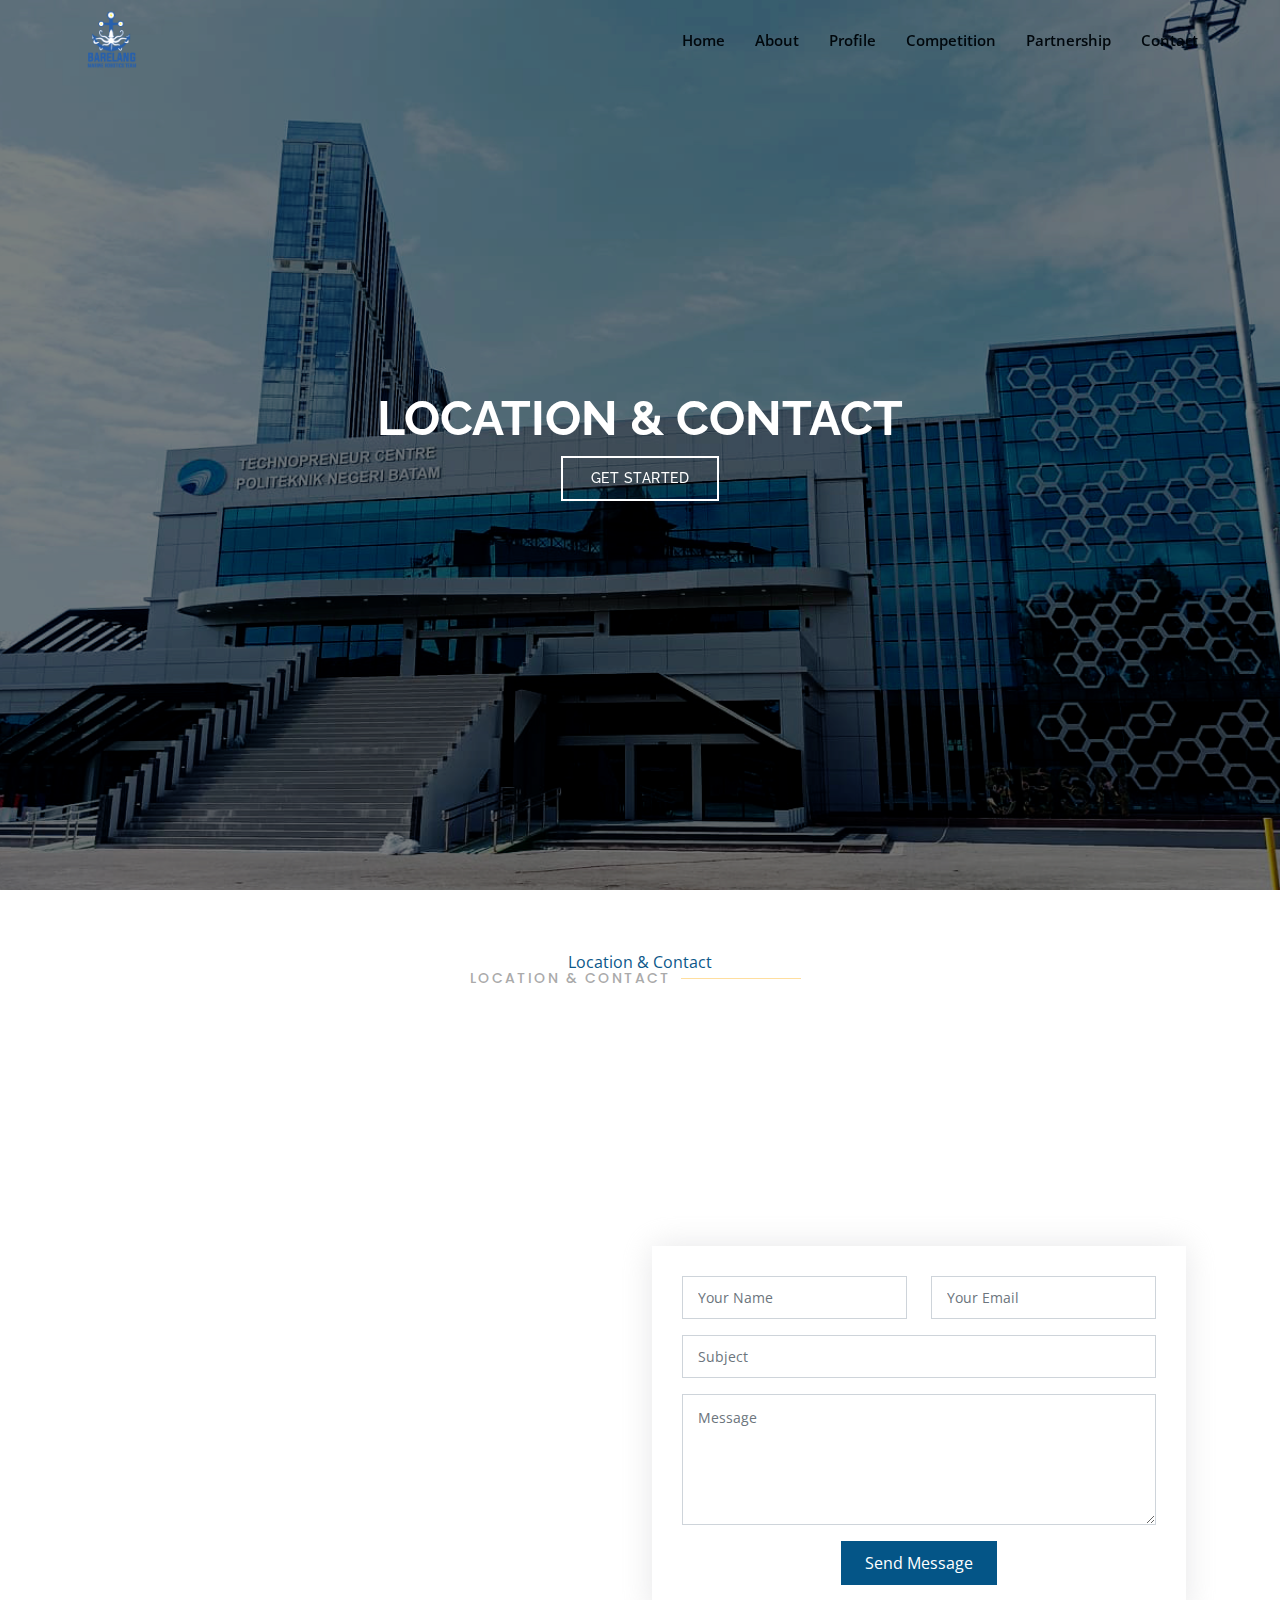
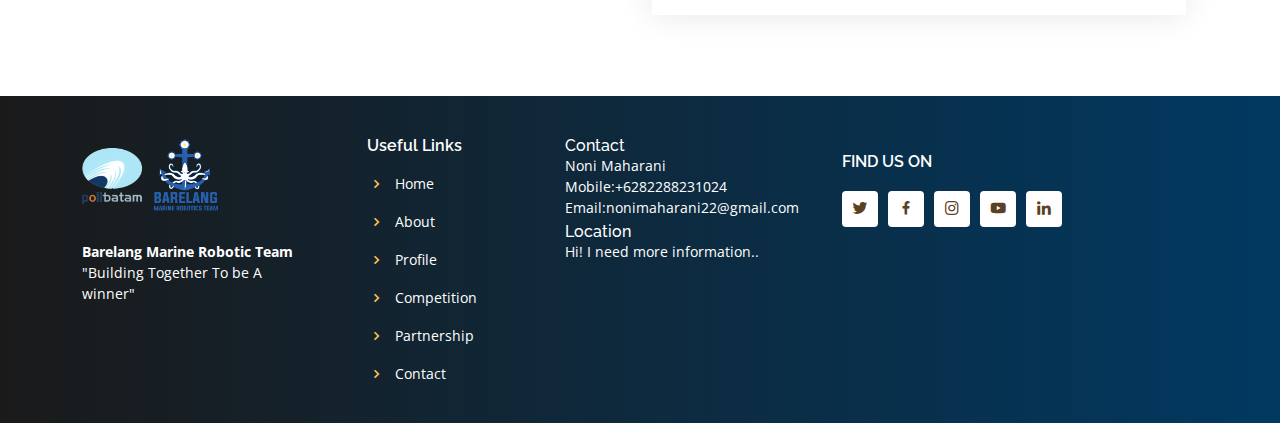
==== commit fc3cb256: "Update contact.html" ====
--- a/contact.html
+++ b/contact.html
@@ -42,7 +42,7 @@
         <ul>
           <li><a class="nav-link scrollto active" href="index.html">Home</a></li>
           <li><a class="nav-link scrollto" href="struktur.html">About</a></li>
-          <li><a class="nav-link scrollto" href="#history">profile</a></li>
+          <li><a class="nav-link scrollto" href="#history">Profile</a></li>
           <li><a class="nav-link scrollto" href="#team">Competition</a></li>
           <li><a class="nav-link scrollto" href="#contact">Partnership</a></li>
           <li><a class="nav-link scrollto" href="contact.html">Contact</a></li>
@@ -228,4 +228,4 @@
     <script src="assets/js/register.js"></script>
 </body>
 </html>
-        +        
